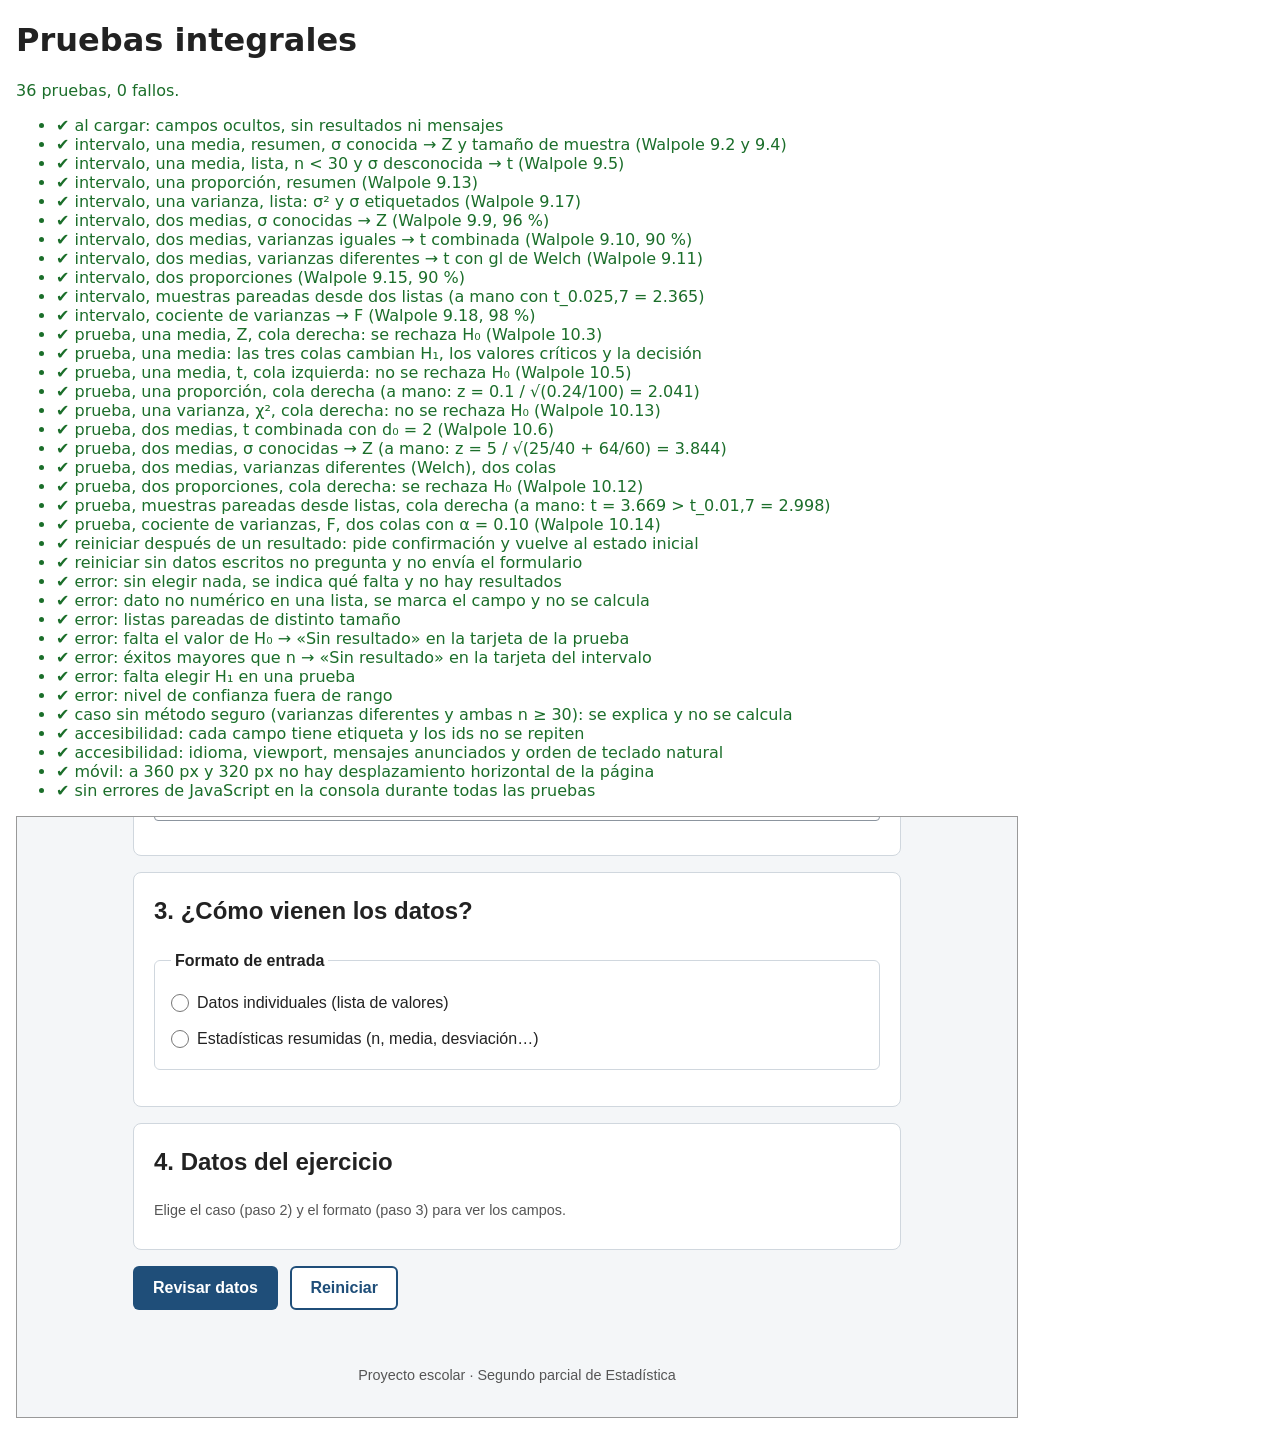
==== tests/integracion.html @ 415d4e00 "test: verificar aplicación y preparar despliegue final" ====
<!DOCTYPE html>
<html lang="es">
<head>
  <meta charset="UTF-8">
  <meta name="viewport" content="width=device-width, initial-scale=1.0">
  <title>Pruebas integrales</title>
  <style>
    body { font-family: system-ui, sans-serif; margin: 16px; color: #222; background: #fff; }
    .ok { color: #1b6e2a; }
    .fallo { color: #b00020; font-weight: bold; }
    iframe { width: 1000px; max-width: 100%; height: 600px; border: 1px solid #999; }
    pre { white-space: pre-wrap; }
  </style>
</head>
<body>
  <!--
    Pruebas integrales (Parte 11): recorren la página real (../index.html) dentro de un
    iframe, como lo haría una persona. Ver tests/integracion.js.
    Para abrirla en el navegador hace falta un servidor local (desde la carpeta del proyecto):
      python -m http.server 8000   y abre   http://localhost:8000/tests/integracion.html
  -->
  <h1>Pruebas integrales</h1>
  <p id="resumen">Ejecutando…</p>
  <ul id="lista"></ul>
  <!-- Texto plano que lee tests/integracion.test.js -->
  <pre id="salida" hidden></pre>
  <script src="integracion.js"></script>
</body>
</html>
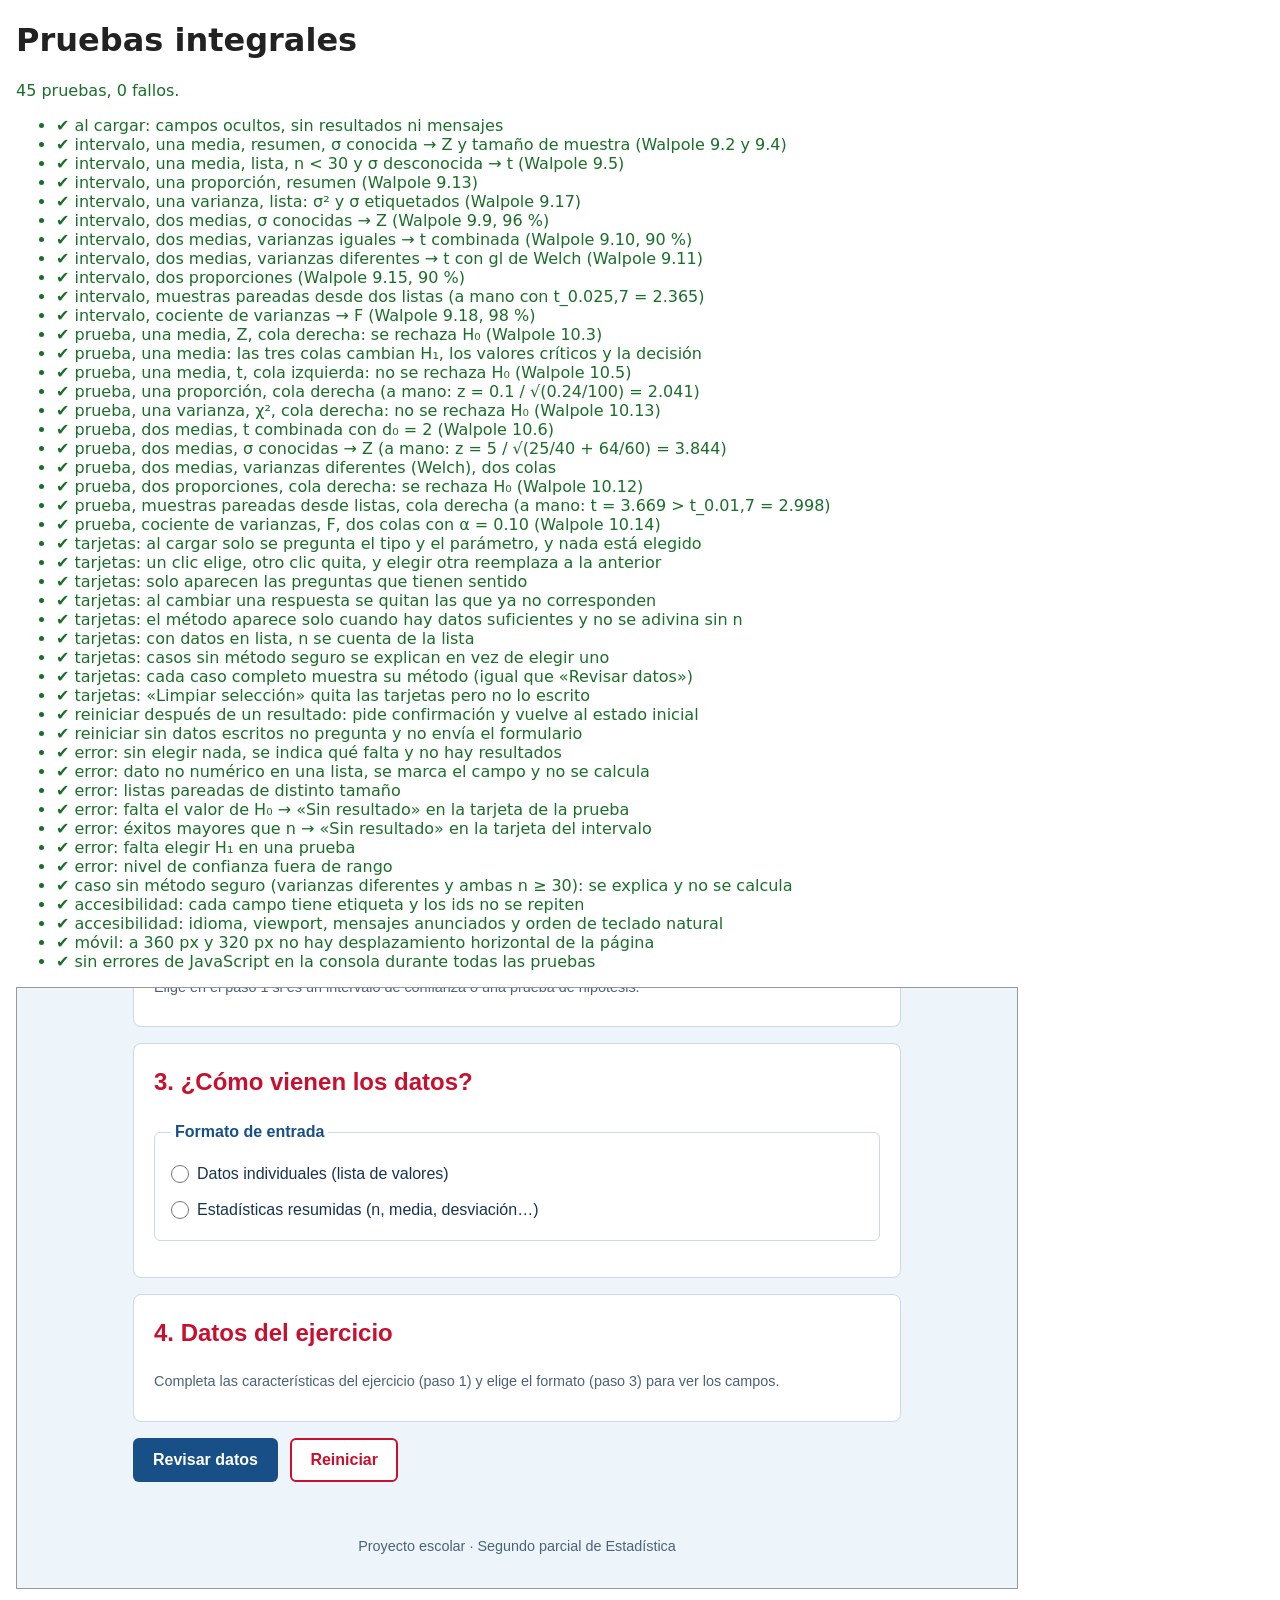
==== commit ebc2978a: "Se simplifico el readme, tambien se depuro el codigo y comentarios innecesarios de versiones no actu" ====
--- a/tests/integracion.html
+++ b/tests/integracion.html
@@ -13,16 +13,11 @@
   </style>
 </head>
 <body>
-  <!--
-    Pruebas integrales (Parte 11): recorren la página real (../index.html) dentro de un
-    iframe, como lo haría una persona. Ver tests/integracion.js.
-    Para abrirla en el navegador hace falta un servidor local (desde la carpeta del proyecto):
-      python -m http.server 8000   y abre   http://localhost:8000/tests/integracion.html
-  -->
+
   <h1>Pruebas integrales</h1>
   <p id="resumen">Ejecutando…</p>
   <ul id="lista"></ul>
-  <!-- Texto plano que lee tests/integracion.test.js -->
+
   <pre id="salida" hidden></pre>
   <script src="integracion.js"></script>
 </body>
